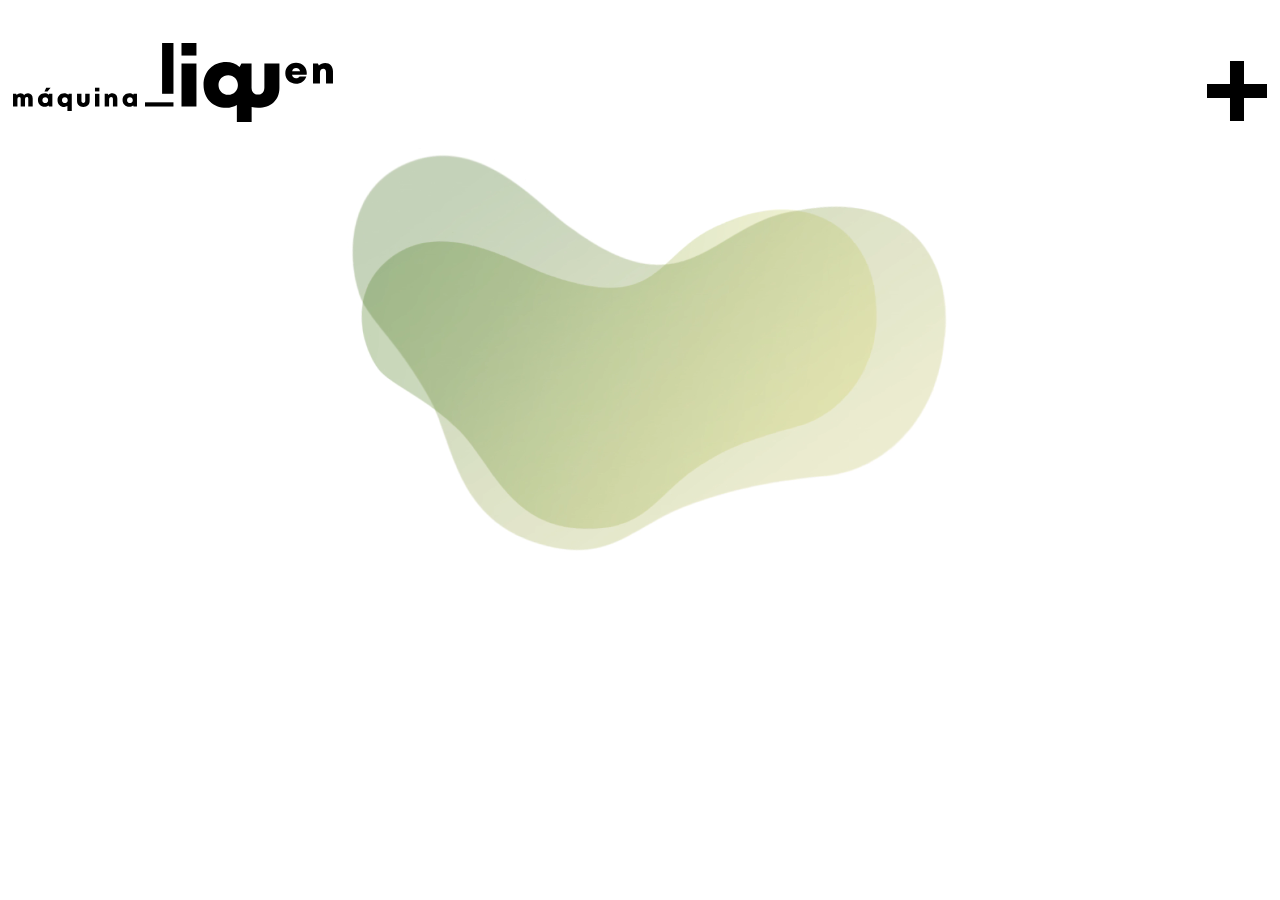
==== index.html @ 5720632c "Changes" ====
<!DOCTYPE html>
<html lang="en">
<head>
    <meta charset="UTF-8">
    <meta http-equiv="X-UA-Compatible" content="IE=edge">
    <meta name="viewport" content="width=device-width, initial-scale=1.0">
    <title>Document</title>

    <link rel="stylesheet" href="css/normalize.css">

    <link rel="stylesheet" href="css/style.css">
    <link rel="preconnect" href="https://fonts.gstatic.com">
    <link href="https://fonts.googleapis.com/css2?family=Roboto+Mono:ital,wght@0,100;0,200;0,300;0,400;0,500;0,600;0,700;1,100;1,200;1,300;1,400;1,500;1,600;1,700&display=swap" rel="stylesheet">

</head>
<body>
    <div class="wellcome">
        <div class="wellcome-video">
            <video autoplay muted loop class="myVideo">
                <source src="video/maquina-liquen.mp4" type="video/mp4">
            </video>
        </div>
        <div class=wellcome-header>
            <header>
        <a href="index.html"><img class="logotipo" src="img/logo_ maquina-liquen.svg" alt="Logotipo bOrrOsOgráfico"></a>

        <nav class="navbar">
            <label for="menuboton">
                <img class="boton" src="img/boton.svg" alt="botón +">
            </label>
            <input type="checkbox" name="" id="menuboton">

            <div class="menu">
                <ul>
                    <li>
                        <a href="proyectos.html">proyectos</a><br>
                    </li>
                    <li>
                        <a href="filosofia.html" id="special">filosofía</a>
                    </li>
                    <li>
                        <a href="contacto.html" id="special">contacto</a>
                    </li>
                </ul>
            </div>
          </nav>
            </header>
        </div>    
    </div>
    <!-- <main>
        <div>
            <h2>Bienvenido a máquina-liquen, una visión diferente de entender la arquitectura</h2>
            <img class="portada" src="img/portada.jpg" alt="">
        </div>
    </main> -->



</body>
</html>
---- css/style.css ----
body{
    padding: 1%;
    margin:0 0;
    box-sizing: border-box;
    font-family: 'Roboto Mono', monospace;
    display: flex;
    flex-direction: column;
}
div.wellcome{
    position: relative;
}
div.wellcome-video, div.wellcomeheader{
    position: absolute;
    overflow: hidden;
}
.myVideo{
    overflow: hidden;
    width: 350%;
    margin-left: -500px;
    overflow: hidden;
    display: -webkit-box;
    display: -ms-flexbox;
    display: flex;
    -webkit-box-pack: center;
    -ms-flex-pack: center;
    justify-content: center;
    -webkit-box-align: center;
    -ms-flex-align: center;
    justify-content: center;
}

header{
    display: flex;
    justify-content: space-between;
    position: fixed;
    width: 98%;
}
.logotipo{
    width: 200px;
    margin: 0px;
    margin-top: 22px;
}
.boton{
    width: 40px;
    align-items: flex-end;
    margin-top: 43px;
}
.boton:hover{
    color:#67dd38;
    transform: rotate(45deg);
}


.navbar {
    display: flex;
    flex-direction: column;
}

.navbar label {
    text-align: right;
}

.menu {
    display: none;
}

#menuboton:checked ~ .menu {
    display: block;
}

#menuboton {
    display: none;
}

/* ------------NAVEGACIÓN---------------- */

ul{
    margin-top: 34px;
}
ul li{
    display: inline-flex;
    background-color: #000000;
    padding: 0px 10px;
    margin: 5px 0px
}
a{
    text-decoration: none;
    color: white;
    padding: 8px 0px;
}
a:hover {
    color: #67dd38;
}
.porfolio:hover ul{
    display: block;
    position: absolute;
    opacity: 1;
}
ul li ul {
    display: none;
    position: relative;
    margin-left: -40px;
    margin-top: 30px;
    opacity: 0;
    transition: opacity 1s;
}
main{
    display: flex;
    flex-direction: column;
    align-items: center;
    margin-top: 108px;
}
.cabecera{
    width: 100%;
    margin-bottom: 30px;
}
.container{
    width: 95%;
}
section{
    display: flex;
    flex-direction: column;
}
div.projects{
    display: flex;
    flex-direction: row;
    flex-wrap: wrap;
    align-content: center;
}
article{
    width: 100%;
}
img.projects{
    width: 100%;
}
p.dates{
    margin-top: -20px;
    color: #67dd38;
    margin-bottom: 35px;
}

.pretitle{
    font-size: 1.2em;
    color: #67dd38;
}
.title{
    font-size: 2.7em;
    line-height: 1.2em;
    margin-top: 0px;
    margin-bottom: 25px;
    letter-spacing: -0.08em;
}
.text{
    color: #040c00;
    text-align: left;
	font-size: 1.0em;
	line-height: 30px;
    font-weight: 300;
}
.input{
    overflow: visible;
    margin-top: 3px;
    padding: 10px;
    border: 1.5px solid #b6b8b5;
    border-radius: 5px;
}
.send {
    background-color: #67dd38;
    font-size: 1.2em;
    font-weight: 500;
    border: none;
    color: white;
    padding: 12px 32px;
    margin: 4px 2px;
    cursor: pointer;
    border-radius: 5px;
  }
footer{
    background-color: #000000;
    display: flex;
    flex-direction: column;
    align-items: center;
    color: white
}
h5.name{
    font-size: 1.1em;
    margin-bottom: 0px;
}
h6.contact{
    font-size: 0.9em;
    text-align: center;
    margin-top: 15px;
    line-height: 22px;
    font-weight: 300;
}

@media screen and (min-width: 560px){
    .container{
        width: 85%;
        }
        .logotipo{
            width: 260px;
        }
        .boton{
            width: 50px;
            margin-top: 50px;
        }
        main{
            margin-top: 150px;
        }
        .title{
            font-size: 3.0em;
        }
        .myVideo{
            width: 190%;
            margin-top: 60px;
            margin-left: -280px;
        }
    }

@media screen and (min-width: 768px){
.container{
    width: 70%;
    display: flex;
    flex-direction: column;
    align-content: center;
    }
    .logotipo{
        width: 300px;
    }
    .boton{
        width: 60px;
        margin-top: 48px;
    }
    main{
        margin-top: 150px;
    }
    section.projects{
        display: flex;
        flex-direction: column;
    }
    article.projects{
        width: 50%;
    }
    .title{
        font-size: 3.0em;
    }
    .myVideo{
        width: 150%;
        margin-top: 50px;
        margin-left: -230px;
    }
}

@media screen and (min-width: 1200px){
    .logotipo{
        width: 320px;
    }
    .pretitle{
        font-size: 1.2em;
    }
    .title{
    font-size: 3.5em;
    }
    .text{
    font-size: 1.1em;
    line-height: 32px;
    }
    .myVideo{
        width: 100%;
        margin-top: 0px;
        margin-left: 0px;
        align-items: center;
    }
}
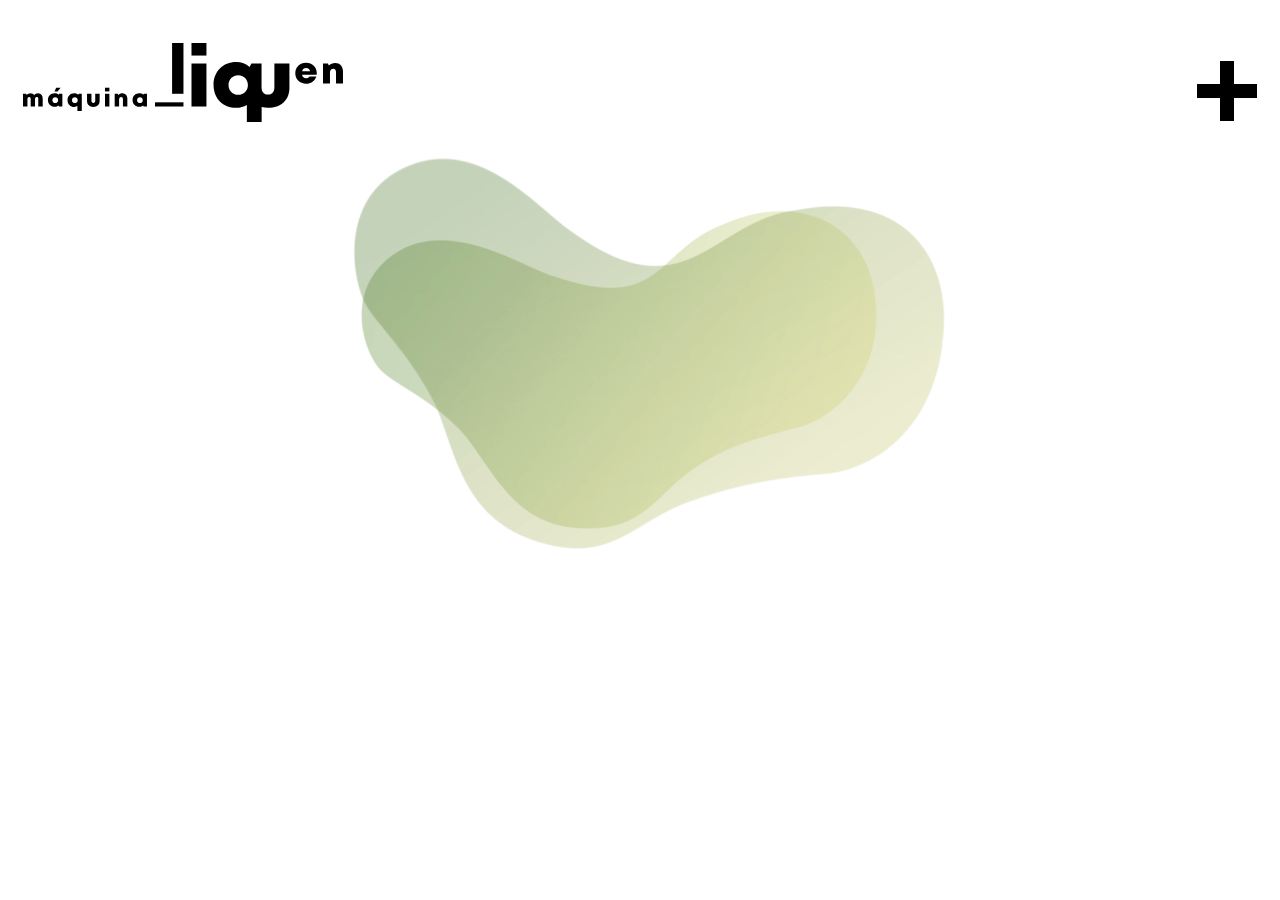
==== commit f9a81614: "Changes" ====
--- a/index.html
+++ b/index.html
@@ -1,10 +1,10 @@
 <!DOCTYPE html>
-<html lang="en">
+<html lang="es">
 <head>
     <meta charset="UTF-8">
     <meta http-equiv="X-UA-Compatible" content="IE=edge">
     <meta name="viewport" content="width=device-width, initial-scale=1.0">
-    <title>Document</title>
+    <title>máquina-liquen</title>
 
     <link rel="stylesheet" href="css/normalize.css">
 
@@ -22,39 +22,30 @@
         </div>
         <div class=wellcome-header>
             <header>
-        <a href="index.html"><img class="logotipo" src="img/logo_ maquina-liquen.svg" alt="Logotipo bOrrOsOgráfico"></a>
+                <a href="index.html"><img class="logotipo" src="img/logo_maquina-liquen.svg" alt="Logotipo bOrrOsOgráfico"></a>
 
-        <nav class="navbar">
-            <label for="menuboton">
-                <img class="boton" src="img/boton.svg" alt="botón +">
-            </label>
-            <input type="checkbox" name="" id="menuboton">
+                <nav class="navbar">
+                    <label for="menuboton">
+                        <img class="boton" src="img/boton.svg" alt="botón +">
+                    </label>
+                    <input type="checkbox" name="checkbox" id="menuboton">
 
-            <div class="menu">
-                <ul>
-                    <li>
-                        <a href="proyectos.html">proyectos</a><br>
-                    </li>
-                    <li>
-                        <a href="filosofia.html" id="special">filosofía</a>
-                    </li>
-                    <li>
-                        <a href="contacto.html" id="special">contacto</a>
-                    </li>
-                </ul>
-            </div>
-          </nav>
+                    <div class="menu">
+                        <ul>
+                            <li>
+                                <a href="proyectos.html">proyectos</a><br>
+                            </li>
+                            <li>
+                                <a href="filosofia.html">filosofía</a>
+                            </li>
+                            <li>
+                                <a href="contacto.html">contacto</a>
+                            </li>
+                        </ul>
+                    </div>
+                </nav>
             </header>
         </div>    
     </div>
-    <!-- <main>
-        <div>
-            <h2>Bienvenido a máquina-liquen, una visión diferente de entender la arquitectura</h2>
-            <img class="portada" src="img/portada.jpg" alt="">
-        </div>
-    </main> -->
-
-
-
 </body>
 </html>--- a/css/style.css
+++ b/css/style.css
@@ -28,7 +28,6 @@
     -ms-flex-align: center;
     justify-content: center;
 }
-
 header{
     display: flex;
     justify-content: space-between;
@@ -39,18 +38,18 @@
     width: 200px;
     margin: 0px;
     margin-top: 22px;
+    margin-left: 10px;
 }
 .boton{
     width: 40px;
     align-items: flex-end;
     margin-top: 43px;
+    margin-right: 10px;
 }
 .boton:hover{
     color:#67dd38;
     transform: rotate(45deg);
 }
-
-
 .navbar {
     display: flex;
     flex-direction: column;
@@ -71,9 +70,6 @@
 #menuboton {
     display: none;
 }
-
-/* ------------NAVEGACIÓN---------------- */
-
 ul{
     margin-top: 34px;
 }
@@ -90,6 +86,7 @@
 }
 a:hover {
     color: #67dd38;
+    font-weight: bold;
 }
 .porfolio:hover ul{
     display: block;
@@ -113,6 +110,10 @@
 .cabecera{
     width: 100%;
     margin-bottom: 30px;
+    height: 200px;
+    overflow: hidden;
+    object-fit: cover;
+    margin-bottom: 30px;
 }
 .container{
     width: 95%;
@@ -139,14 +140,15 @@
     margin-bottom: 35px;
 }
 
-.pretitle{
+h2, .label{
     font-size: 1.2em;
     color: #67dd38;
-}
-.title{
-    font-size: 2.7em;
+    font-weight: 900;
+}
+h1{
+    font-size: 2.4em;
     line-height: 1.2em;
-    margin-top: 0px;
+    margin-top: 15px;
     margin-bottom: 25px;
     letter-spacing: -0.08em;
 }
@@ -159,10 +161,13 @@
 }
 .input{
     overflow: visible;
-    margin-top: 3px;
+    margin-top: 10px;
     padding: 10px;
     border: 1.5px solid #b6b8b5;
     border-radius: 5px;
+}
+.contact{
+    width: 85%;
 }
 .send {
     background-color: #67dd38;
@@ -182,11 +187,11 @@
     align-items: center;
     color: white
 }
-h5.name{
+h5{
     font-size: 1.1em;
     margin-bottom: 0px;
 }
-h6.contact{
+h6{
     font-size: 0.9em;
     text-align: center;
     margin-top: 15px;
@@ -208,8 +213,8 @@
         main{
             margin-top: 150px;
         }
-        .title{
-            font-size: 3.0em;
+        h1{
+            font-size: 2.6em
         }
         .myVideo{
             width: 190%;
@@ -242,24 +247,29 @@
     article.projects{
         width: 50%;
     }
-    .title{
-        font-size: 3.0em;
+    .cabecera{
+        width: 100%;
+        height: auto;
+        margin-bottom: 30px;
     }
     .myVideo{
         width: 150%;
         margin-top: 50px;
         margin-left: -230px;
     }
+    .contact{
+        width: 700px;
+    }
 }
 
 @media screen and (min-width: 1200px){
     .logotipo{
         width: 320px;
     }
-    .pretitle{
+    h2, .label{
         font-size: 1.2em;
     }
-    .title{
+    .h1{
     font-size: 3.5em;
     }
     .text{
